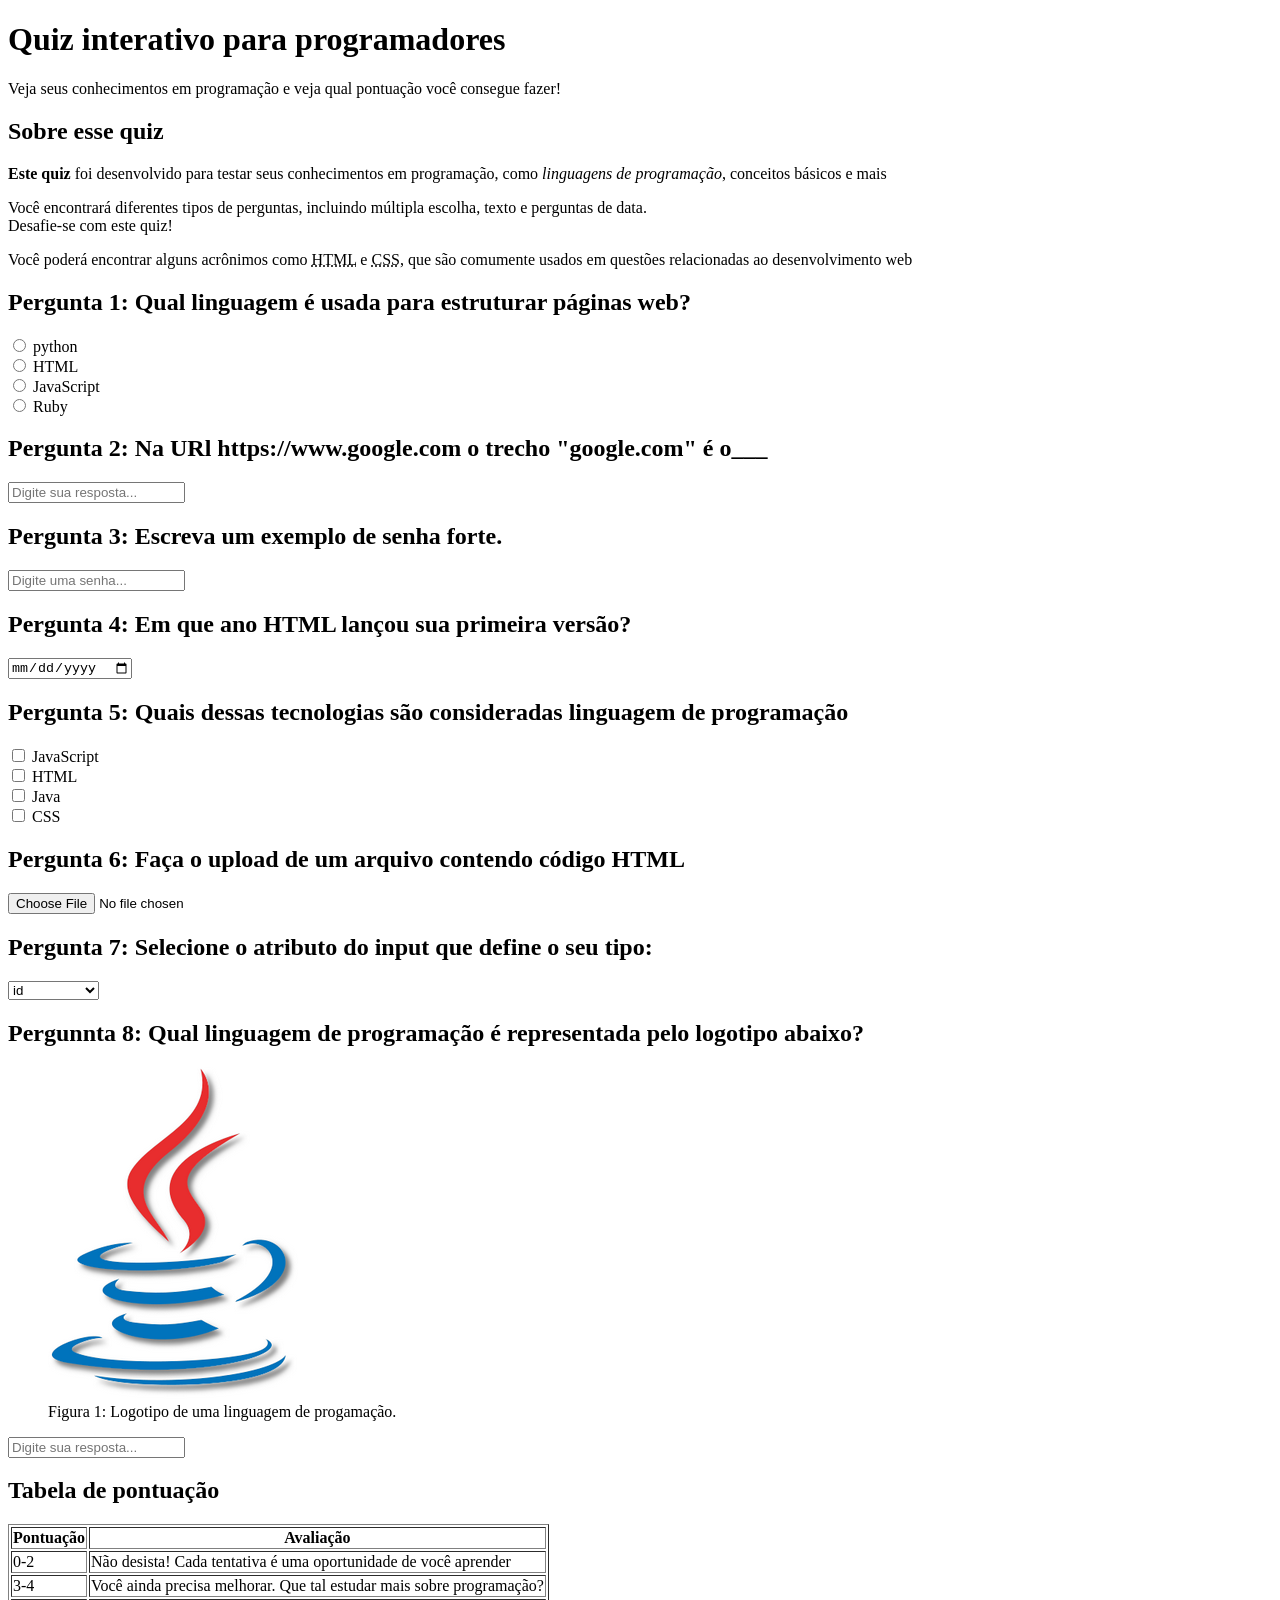
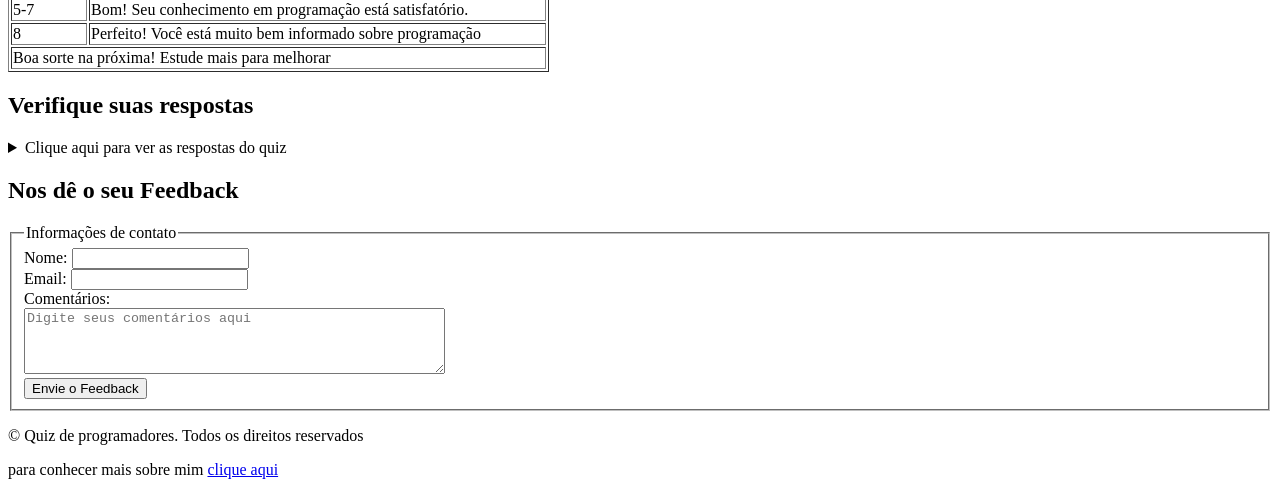
==== index.html @ a9bb54a4 "primeiro commit" ====
<!DOCTYPE html>

<html>
    <head>
        <title>Quiz para programadores</title>
        <meta name="description" content="Um quiz interativo para testar seus conhecimentos">
    </head>
    <body>
        <header>
            <h1>Quiz interativo para programadores</h1>
            <p>Veja seus conhecimentos em programação e veja qual pontuação você consegue fazer!</p>
        </header>
        <main>
           <!--Introdução-->
            <section>
                <h2>Sobre esse quiz</h2>
                <p><strong>Este quiz</strong> foi desenvolvido para testar seus conhecimentos em programação, como <em>linguagens de programação</em>, conceitos básicos e mais </p>
                <p>Você encontrará diferentes tipos de perguntas, incluindo múltipla escolha, texto e perguntas de data. <br>Desafie-se com este quiz!</p>
                <p>Você poderá encontrar alguns acrônimos como <abbr title="HyperText Markup Language">HTML</abbr> e <abbr title="Cascading Style Sheets">CSS</abbr>, que são comumente usados em questões relacionadas ao desenvolvimento web</p>                
            </section>
            <!--Pergunta 1: Múltipla escolha-->
            <section>
                <h2> Pergunta 1: Qual linguagem é usada para estruturar páginas web?</h2>
                <form>
                    <input type="radio" value="python" id="p1a" name="pergunta1">
                    <label for="p1a">python</label><br>
                    <input type="radio" value="HTML" id="p1b" name="pergunta1">
                    <label for="p1b">HTML</label><br>
                    <input type="radio" value="JavaScript" id="p1c" name="pergunta1">
                    <label for="p1c">JavaScript</label><br>
                    <input type="radio" value="Ruby" id="p1d" name="pergunta1">
                    <label for="p1d">Ruby</label><br>
                </form>
            </section>
            <!--Pergunta 2: Texto-->
            <section>
                <h2>Pergunta 2: Na URl https://www.google.com o trecho "google.com" é o___</h2>
                <form>
                    <input type="text" id="p2" name="pergunta 2" placeholder="Digite sua resposta...">
                </form>
            </section>
            <!--Pergunta 3: senha-->
            <section>
                <h2>Pergunta 3: Escreva um exemplo de senha forte.</h2>
                <form>
                    <input type="password" id="p3" name="pergunta 3" placeholder="Digite uma senha...">
                </form>
            </section>
            <!--Pergunta 4: Data-->
            <section>
                <h2>Pergunta 4: Em que ano HTML lançou sua primeira versão?</h2>
                <form>
                    <input type="date" id="p4" name="pergunta 4">
                </form>
            </section>
            <!--Pergunta 5: Seleção múltipla-->
            <section>
                <h2>Pergunta 5: Quais dessas tecnologias são consideradas linguagem de programação</h2>
                <form>
                    <input type="checkbox" id="p5" name="pergunta 5" value="JavaScript">
                    <label for="p5a">JavaScript</label><br>
                    <input type="checkbox" id="p5" name="pergunta 5" value="HTML">
                    <label for="p5b">HTML</label><br>
                    <input type="checkbox" id="p5" name="pergunta 5" value="Java">
                    <label for="p5c">Java</label><br>
                    <input type="checkbox" id="p5" name="pergunta 5" value="CSS">
                    <label for="p5d">CSS</label><br>
                </form>
            </section>
            <!--Pergunta 6: Upload de arquivo-->
            <section>
                <h2>Pergunta  6: Faça o upload de um arquivo contendo código HTML</h2>
                <form> 
                    <input type="file" id="p6" name="Pergunta 6">
                </form>
            </section>
            <!--Pergunta 7: Menu suspenso-->
            <section>
                <h2> Pergunta 7: Selecione o atributo do input que define o seu tipo:</h2>
                <form>
                    <select name="Pergunta 7" id="p7">
                        <option value="id">id</option>
                        <option value="type">type</option>
                        <option value="placeholder">placeholder</option>
                    </select>
                </form>
            </section>
            <!--Pergunta 8: Imagem-->
            <section>
                <h2>Pergunnta 8: Qual linguagem de programação é representada pelo logotipo abaixo?</h2>
                <figure>
                    <img src="./Imagens/java1-15165951.png" alt="Logotipo de uma linguagem de programação"><br>
                    <figcaption>Figura 1: Logotipo de uma linguagem de progamação.</figcaption>
                    </figure>
                <input type="text" id="p8" name="Pergunta 8" placeholder="Digite sua resposta...">
            </section>
            <!--Tabela de pontuação-->
            <section>
                <h2>Tabela de pontuação</h2>
                <table border="1">
                    <thead>
                        <tr>
                            <th>Pontuação</th>
                            <th>Avaliação</th>
                        </tr>
                    </thead>
                    <tbody>
                        <tr>
                            <td>0-2</td>
                            <td>Não desista! Cada tentativa é uma oportunidade de você aprender</td>
                        </tr>
                        <tr>
                            <td>3-4</td>
                            <td>Você ainda precisa melhorar. Que tal estudar mais sobre programação?</td>
                        </tr>
                        <tr>
                            <td>5-7</td>
                            <td>Bom! Seu conhecimento em programação está satisfatório.</td>
                        </tr>
                        <tr>
                            <td>8</td>
                            <td>Perfeito! Você está muito bem informado sobre programação</td>
                        </tr>
                    </tbody>  
                    <tfoot>
                        <tr>
                            <td colspan="2">Boa sorte na próxima! Estude mais para melhorar</td>
                        </tr>
                    </tfoot>
                </table>
            </section>
            <!--Lista de Respostas-->
            <section>
                <h2>Verifique suas respostas</h2>
                <details>
                    <summary>Clique aqui para ver as respostas do quiz</summary>
                    <ol>
                        <li>HTML</li>
                        <li>Domínio</li>
                        <li>Ab23!kao8Anmd#</li>
                        <li>1991</li>
                        <li>JavaScript, Java</li>
                        <li>Arquivo deve ter extensão .HTML</li>
                        <li>type</li>
                        <li>java</li>
                    </ol>
                </details>
            </section>
            <!--Formulário de Feedback-->
            <section>
                <h2>Nos dê o seu Feedback</h2>
                <form>
                    <fieldset>
                        <legend>Informações de contato</legend>
                        <label for="Nome">Nome:</label>
                        <input type="text" id="Nome" name="Nome"><br>
                        <label for="email">Email:</label>
                        <input type="email" id="email" name="email"><br>
                        <label for="comentarios">Comentários:</label><br>
                         <textarea name="comentarios" id="comentarios" rows="4" cols="50" placeholder="Digite seus comentários aqui"></textarea><br>
                         <button onclick="alert('FEEDBACK ENVIADO')">Envie o Feedback</button>
                    </fieldset>
                </form>
            </section>
        </main>
        <footer>
            <p>&copy Quiz de programadores. Todos os direitos reservados</p>
            <p>para conhecer mais sobre mim <a href="sobremim.html" target="_blank">clique aqui</a></p>
        </footer>
    </body>
</html>
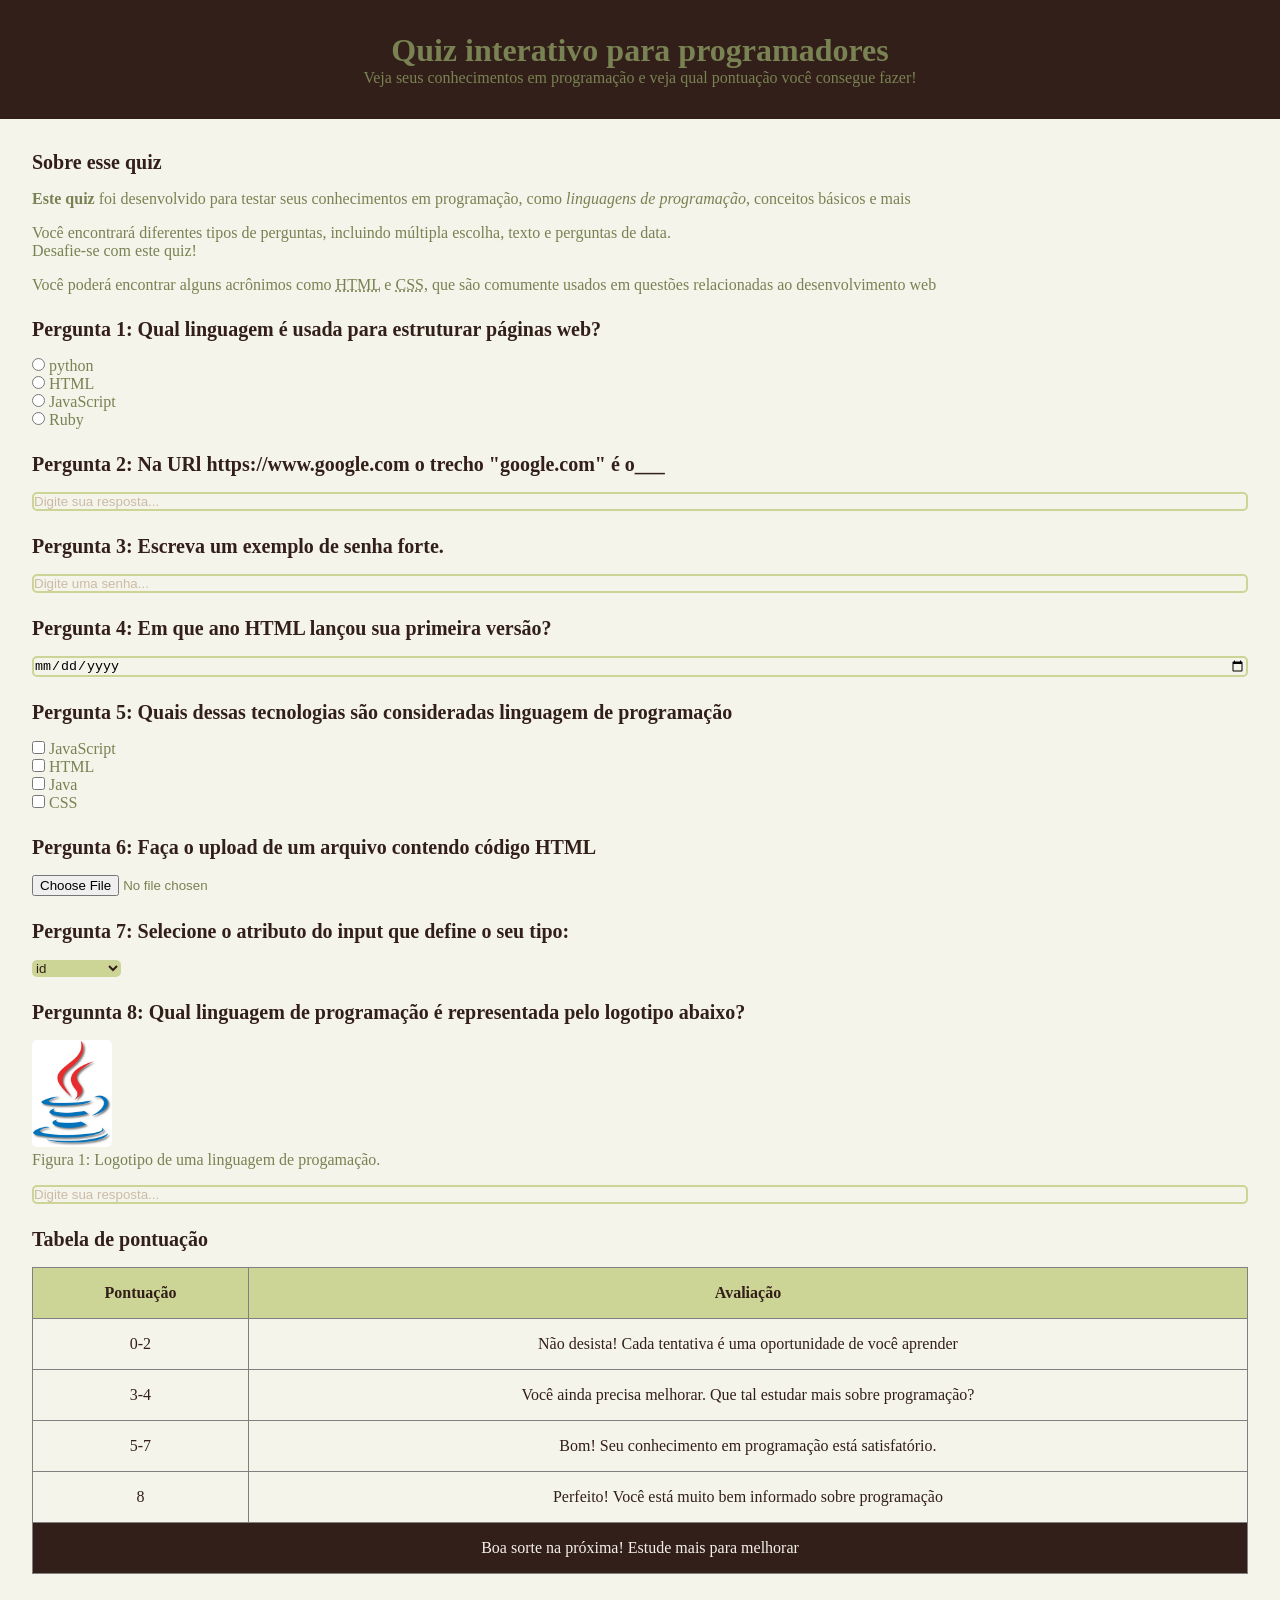
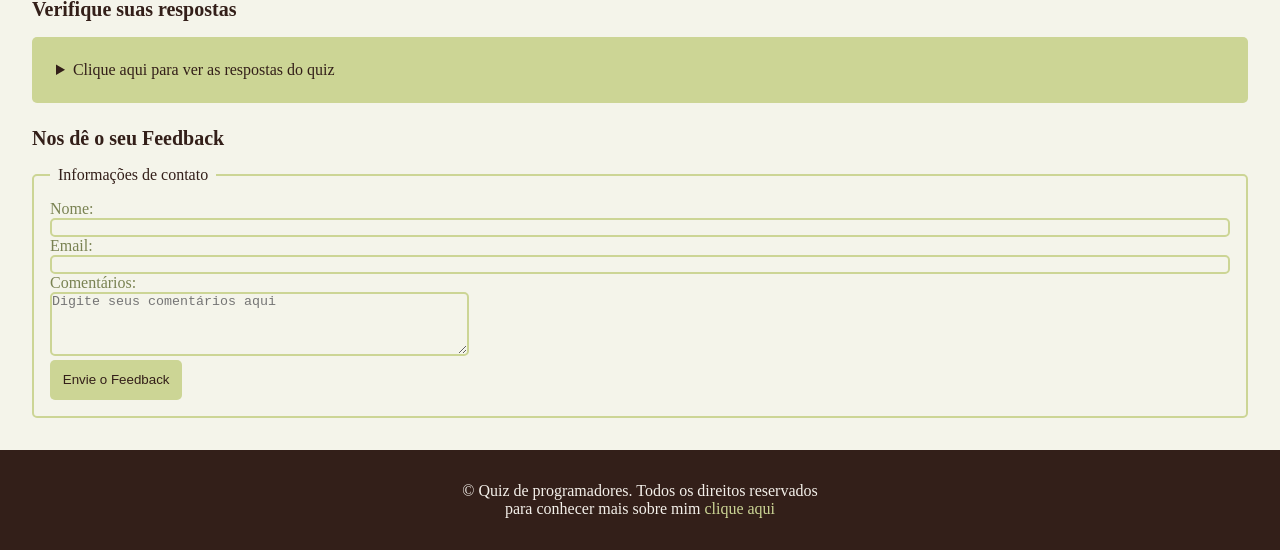
==== commit 7fff1e22: "Atualizar index.html e adicionar style.css" ====
--- a/index.html
+++ b/index.html
@@ -1,9 +1,9 @@
 <!DOCTYPE html>
-
 <html>
     <head>
         <title>Quiz para programadores</title>
         <meta name="description" content="Um quiz interativo para testar seus conhecimentos">
+        <link rel="stylesheet" href="style.css">
     </head>
     <body>
         <header>
@@ -164,8 +164,8 @@
             </section>
         </main>
         <footer>
-            <p>&copy Quiz de programadores. Todos os direitos reservados</p>
-            <p>para conhecer mais sobre mim <a href="sobremim.html" target="_blank">clique aqui</a></p>
+            <p class="paragrafo-footer">&copy Quiz de programadores. Todos os direitos reservados</p>
+            <p class="paragrafo-footer">para conhecer mais sobre mim <a href="sobremim.html" target="_blank">clique aqui</a></p>
         </footer>
     </body>
 </html>
--- a/style.css
+++ b/style.css
@@ -0,0 +1,153 @@
+@import url('https://fonts.googleapis.com/css2?family=Cabin:ital,wght@0,400..700;1,400..700&display=swap');
+
+* {
+    margin: 0;
+    padding: 0;
+    box-sizing: border-box;
+}
+
+body {
+    background-color: #F4F4EA;
+    color: #798252;
+    font family: 'Cabin', sans-serif;
+    font-weight: 400;
+}
+
+header {
+    padding: 2rem;
+    background-color: #331F19;
+    text-align: center;
+}
+
+main {
+    padding: 2rem;
+    display: flex;
+    flex-direction: column;
+    gap: 1.5rem;
+}
+
+section {
+    display: flex;
+    flex-direction: column;
+    gap: 1rem;
+}
+
+h2 {
+    color: #331F19;
+    font-size: 1.25rem;
+}
+
+input[type="radio"], input[type="checkbox"] {
+    accent-color: #CCD595;
+}
+
+input[type="text"], input[type="password"], input[type="date"], input[type="email"] {
+    width: 100%;
+    padding: o.6rem;
+    border: 2px solid #CCD595;
+    outline: none;
+    border-radius: 5px; 
+    background-color: transparent;
+}
+
+input::placeholder {
+    color: #CBBBA7;
+}
+
+select {
+    cursor: pointer;
+    background-color: #CCD595;
+    color: #331F19;
+    border-radius: 5px;
+    border: none;
+    outline: none;
+}
+
+img {
+    width: 5rem;
+    border-radius: 5px;
+}
+
+table {
+    width: 100%;
+    border-collapse: collapse;
+}
+
+th {
+    background-color: #CCD595;
+    color: #331F19;
+    padding: 1rem;
+
+}
+td {
+    color: #331F19;
+    padding: 1rem;
+    text-align: center;
+}
+
+tfoot td {
+    background-color: #331F19;
+    color: #F4F0EA;
+}
+
+details {
+    background-color: #CCD595;
+    border-radius: 5px;
+    padding: 1rem;
+}
+
+summary {
+    color: #331F19;
+    margin: 0.5rem;
+    cursor: pointer;
+}
+
+ol {
+    margin-left: 1.5rem;
+}
+
+ol li {
+    padding: 0.2rem;
+}
+
+fieldset {
+    border: 2px solid #CCD595;
+    border-radius: 5px;
+    padding: 1rem;
+}
+
+legend {
+    color: #331F19;
+    padding: 0 0.5rem;
+}
+
+textarea {
+    background-color: transparent;
+    outline: none;
+    border-radius: 5px;
+    border: 2px solid #CCD595;
+}
+
+button {
+    background-color: #CCD595;
+    border: none;
+    padding: 0.8rem;
+    color: #331F19;
+    border-radius: 5px;
+    cursor: pointer;
+}
+
+footer {
+    background-color: #331F19;
+    padding: 2rem;
+    text-align: center;
+}
+
+.paragrafo-footer {
+    color: #F4F0EA;
+}
+
+footer a {
+    text-decoration: none;
+    color: #CCD595;
+}
